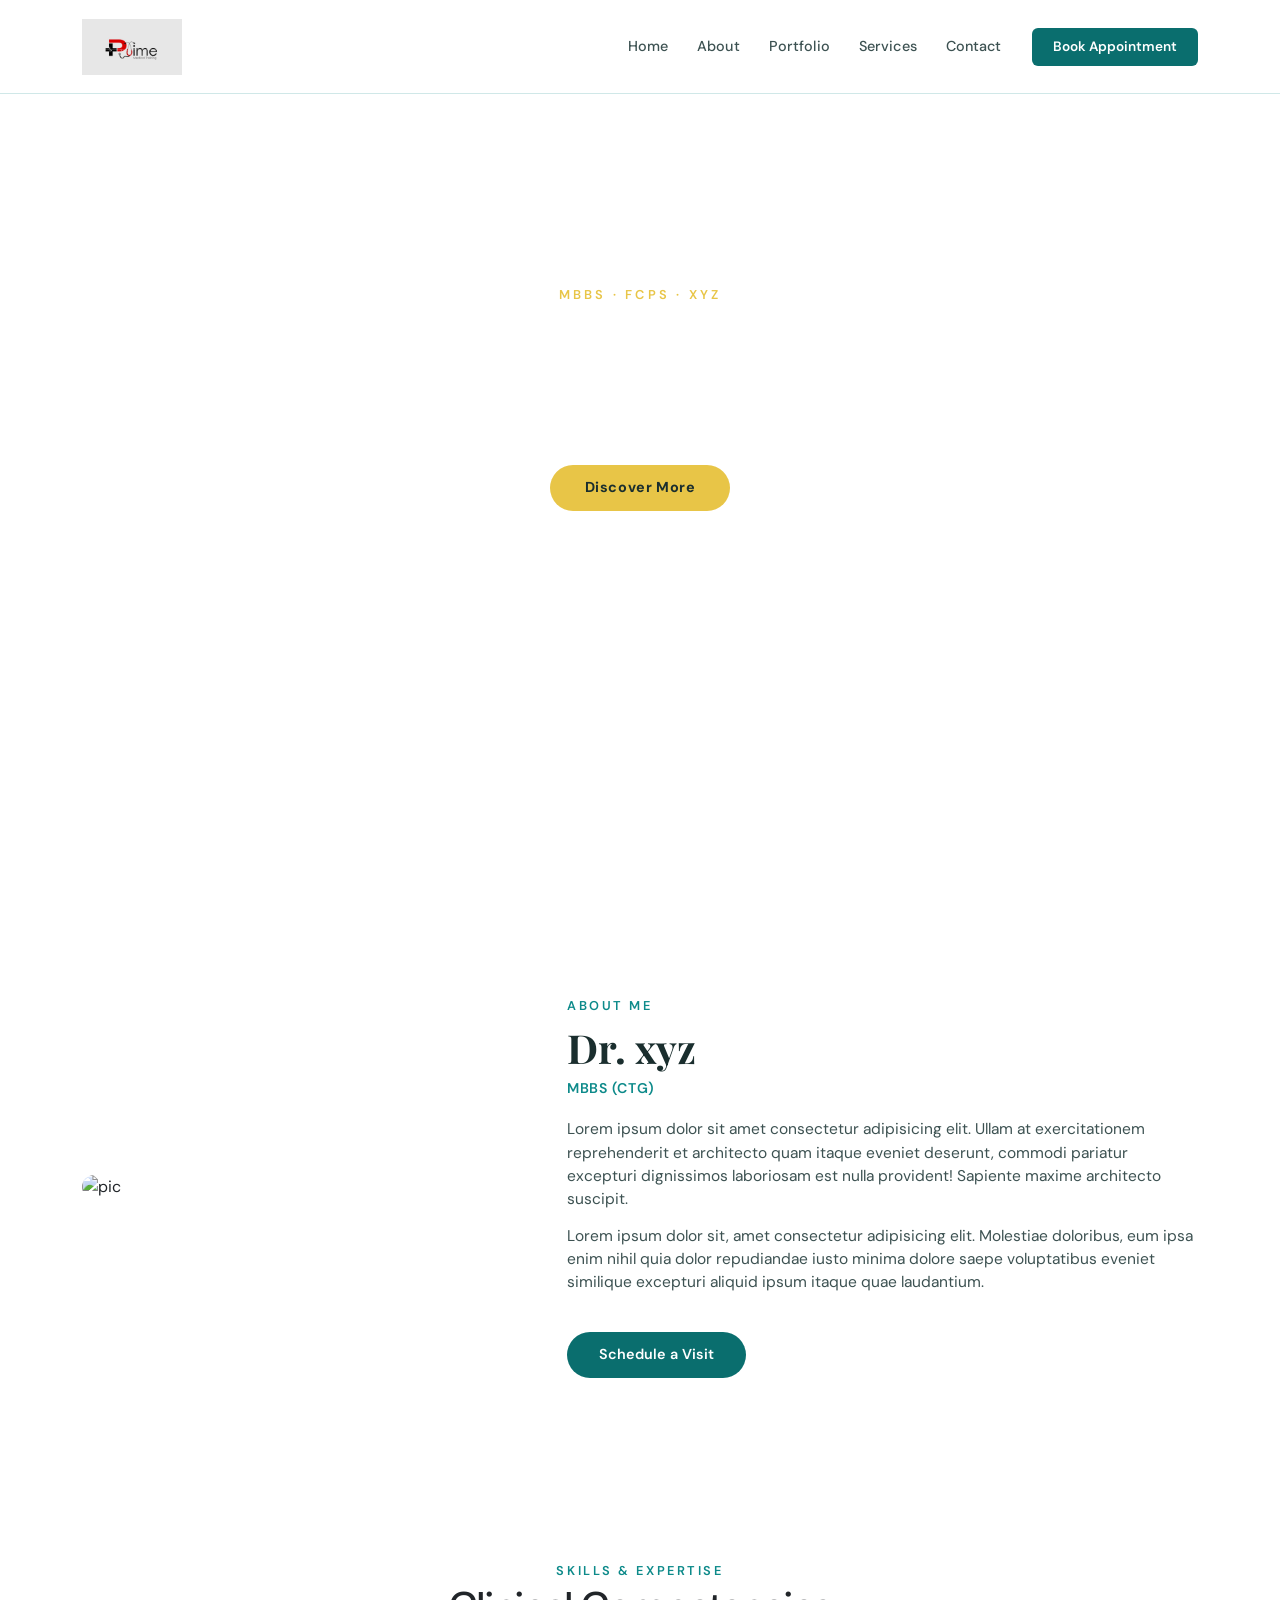
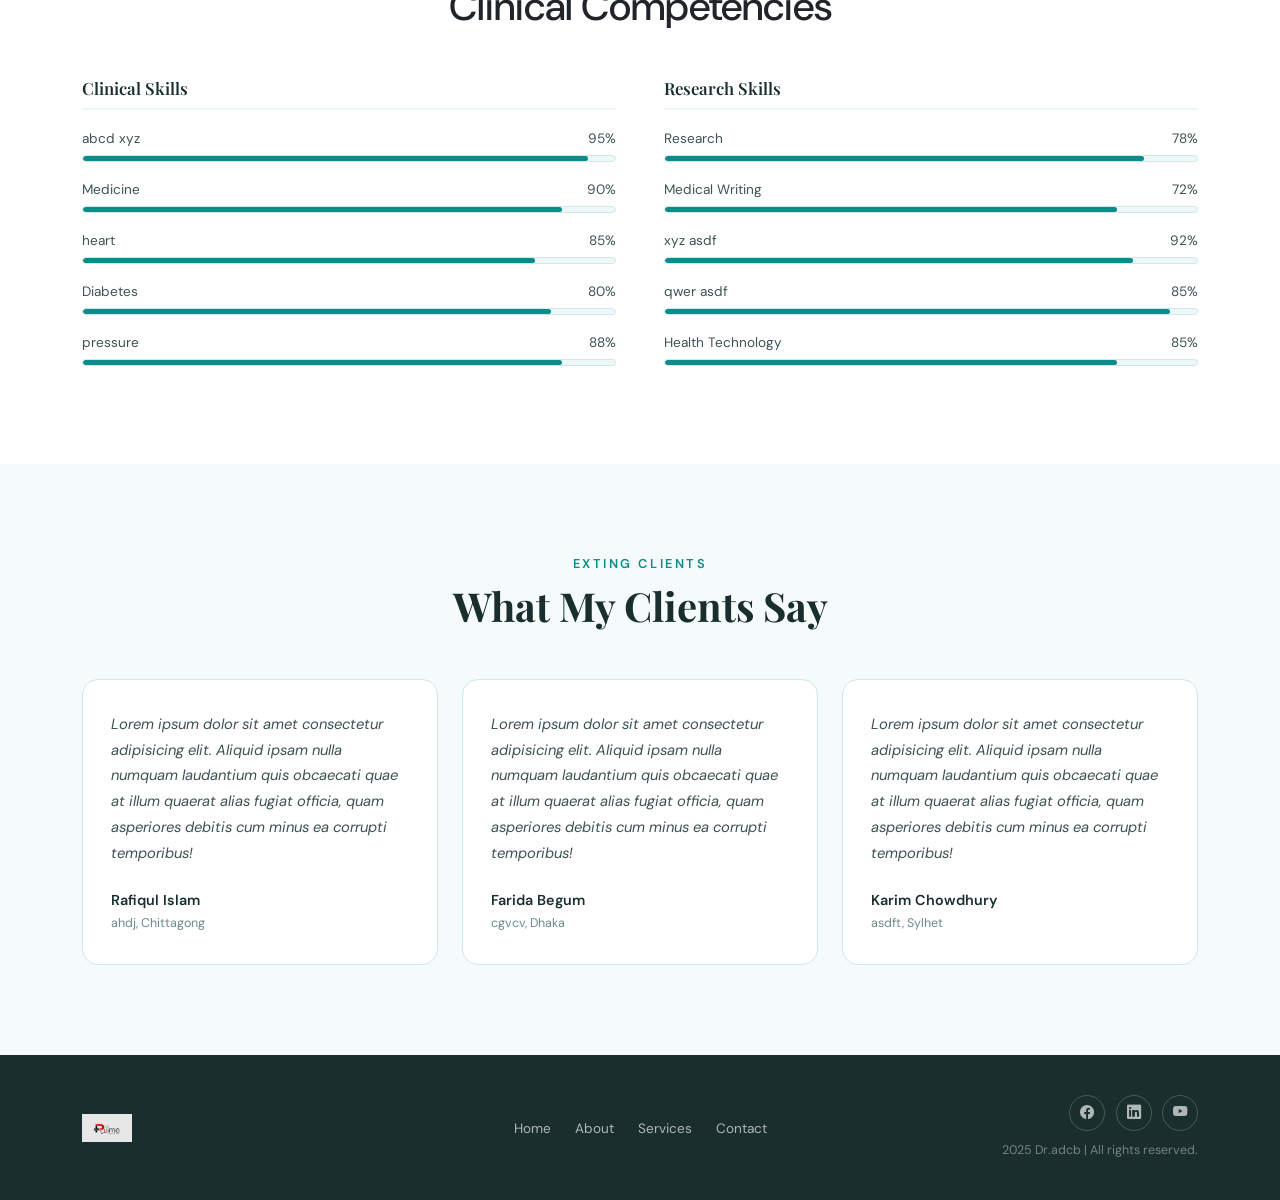
==== about.html @ c2614f1d "done" ====
<!DOCTYPE html>
<html lang="en">
<head>
  <meta charset="UTF-8" />
  <meta name="viewport" content="width=device-width, initial-scale=1.0" />
  <title>Dr. xyz </title>

 <!-- css link starts -->
  <link href="https://cdn.jsdelivr.net/npm/bootstrap@5.3.3/dist/css/bootstrap.min.css"rel="stylesheet"/>
  <link href="https://cdn.jsdelivr.net/npm/bootstrap-icons@1.11.3/font/bootstrap-icons.min.css" rel="stylesheet"/> 
  <link  href="https://fonts.googleapis.com/css2?family=Playfair+Display:wght@400;600;700&family=DM+Sans:wght@300;400;500;600&display=swap" rel="stylesheet"/>
  <link rel="stylesheet" href="./assets/css/style.css" />

  <!-- css link ends here -->
</head>
<body>

  <!-- header part starts -->
<header>
    <!-- nav starts -->
<nav id="main-navbar" class="navbar navbar-expand-lg fixed-top">
    <div class="container">
      <a class="navbar-brand" href="#home">
        <img src="./assets/image/doctor logo.jpg" alt="">
      </a>

      <button
        class="navbar-toggler"
        type="button"
        data-bs-toggle="collapse"
        data-bs-target="#navMenu"
        aria-controls="navMenu"
        aria-expanded="false"
        aria-label="Toggle navigation"
      >
        <span class="navbar-toggler-icon"></span>
      </button>

      <div class="collapse navbar-collapse" id="navMenu">
        <ul class="navbar-nav ms-auto">
          <li class="nav-item">
            <a class="nav-link active" href="index.html">Home</a>
          </li>
          <li class="nav-item">
            <a class="nav-link" href="about.html">About</a>
          </li>
          <li class="nav-item">
            <a class="nav-link" href="#portfolio">Portfolio</a>
          </li>
          <li class="nav-item">
            <a class="nav-link" href="#services">Services</a>
          </li>
          <li class="nav-item">
            <a class="nav-link" href="#contact">Contact</a>
          </li>
        </ul>
        <a href="#contact" id="nav-appointment-btn" class="btn ms-3">Book Appointment</a>
      </div>
    </div>
  </nav>
    <!-- nav ends -->
</header>

  <!-- header part ends  -->

  <!-- ========== HERO CAROUSEL ========== -->
  <section id="home">
    <div
      id="heroCarousel"
      class="carousel slide carousel-fade"
      data-bs-ride="carousel"
      data-bs-interval="4500"
    >
      <div class="carousel-indicators">
        <button type="button" data-bs-target="#heroCarousel" data-bs-slide-to="0" class="active"></button>
        <button type="button" data-bs-target="#heroCarousel" data-bs-slide-to="1"></button>
        <button type="button" data-bs-target="#heroCarousel" data-bs-slide-to="2"></button>
      </div>

      <div class="carousel-inner">

        <!-- Slide 1 -->
        <div class="carousel-item active" id="carousel-slide-1">
          <div id="carousel-overlay"></div>
          <div class="carousel-caption">
            <p id="slide-tagline-1" class="slide-tagline">MBBS · FCPS · xyz</p>
            <h1 class="slide-heading">Caring for Your Heart</h1>
            <p class="slide-sub">Lorem ipsum dolor, sit amet consectetur adipisicing elit.</p>
            <a href="#about" class="btn" id="slide-btn-primary">Discover More</a>
          </div>
        </div>

        <!-- Slide 2 -->
        <div class="carousel-item" id="carousel-slide-2">
          <div id="carousel-overlay-2" class="carousel-overlay-shared"></div>
          <div class="carousel-caption">
            <p id="slide-tagline-1" class="slide-tagline">MBBS · FCPS · xyz</p>
            <h1 class="slide-heading">Caring for Your Heart</h1>
            <p class="slide-sub">Lorem ipsum dolor, sit amet consectetur adipisicing elit.</p>
            <a href="#about" class="btn" id="slide-btn-primary">Discover More</a>
          </div>
        </div>

        <!-- Slide 3 -->
        <div class="carousel-item" id="carousel-slide-3">
          <div class="carousel-overlay-shared"></div>
          <div class="carousel-caption">
            <p class="slide-tagline">assgdfs</p>
            <h1 class="slide-heading">be careful for health</h1>
            <p class="slide-sub">Trusted by over 12,000 patients</p>
            <a href="#contact" class="btn" id="slide-btn-tertiary">Book Appointment</a>
          </div>
        </div>

      </div>

      <button class="carousel-control-prev" type="button" data-bs-target="#heroCarousel" data-bs-slide="prev">
        <span class="carousel-control-prev-icon"></span>
      </button>
      <button class="carousel-control-next" type="button" data-bs-target="#heroCarousel" data-bs-slide="next">
        <span class="carousel-control-next-icon"></span>
      </button>
    </div>
  </section>

  <!-- ════════════════════════════════
     1. PERSONAL BIOGRAPHY
════════════════════════════════ -->
<section id="about">
    <div class="container">
      <div class="row align-items-center g-5">

       <!-- Image side -->
        <div class="col-lg-5 col-md-6">
          <div id="about-img-wrapper">
            <img src="https://images.unsplash.com/photo-1612349317150-e413f6a5b16d?w=600&q=80" alt="pic" id="about-photo" class="img-fluid"/>
          </div>
        </div>

        <!-- Content side -->
        <div class="col-lg-7 col-md-6">
          <p id="about-section-label" class="section-label">About Me</p>
          <h2 id="about-heading" class="section-heading">Dr. xyz</h2>
          <p id="about-designation">MBBS (CTG)</p>
          <p id="about-desc">
            Lorem ipsum dolor sit amet consectetur adipisicing elit. Ullam at exercitationem reprehenderit et architecto quam itaque eveniet deserunt, commodi pariatur excepturi dignissimos laboriosam est nulla provident! Sapiente maxime architecto suscipit.
          </p>
          <p id="about-desc-2">
           Lorem ipsum dolor sit, amet consectetur adipisicing elit. Molestiae doloribus, eum ipsa enim nihil quia dolor repudiandae iusto minima dolore saepe voluptatibus eveniet similique excepturi aliquid ipsum itaque quae laudantium.
          </p>

          <a href="#contact" id="about-cta-btn" class="btn mt-4">Schedule a Visit</a>
        </div>

      </div>
    </div>
  </section>

 <!-- ════════════════════════════════
     3. SKILLS & EXPERTISE
════════════════════════════════ -->
<section id="skills">
  <div class="container">
    <div class="text-center mb-5">
      <span class="section-label">Skills & Expertise</span>
      <h2 class="section-title fs-1">Clinical Competencies</h2>
    </div>
 
    <div class="row g-5">

      <!-- Clinical Skills -->
      <div class="col-md-6">
        <h3 class="skill-group-title">Clinical Skills</h3>
 
        <div class="skill-bar-wrap">
          <div class="skill-bar-label"><span>abcd xyz</span><span>95%</span></div>
          <div class="skill-bar-track"><div class="skill-bar-fill width-95"></div></div>
        </div>
        
        <div class="skill-bar-wrap">
          <div class="skill-bar-label"><span> Medicine</span><span>90%</span></div>
          <div class="skill-bar-track"><div class="skill-bar-fill width-90"></div></div>
        </div>
        
        <div class="skill-bar-wrap">
          <div class="skill-bar-label"><span>heart</span><span>85%</span></div>
          <div class="skill-bar-track"><div class="skill-bar-fill width-85"></div></div>
        </div>
        
        <div class="skill-bar-wrap">
          <div class="skill-bar-label"><span>Diabetes </span><span>80%</span></div>
          <div class="skill-bar-track"><div class="skill-bar-fill width-88"></div></div>
        </div>
        
        <div class="skill-bar-wrap">
          <div class="skill-bar-label"><span>pressure</span><span>88%</span></div>
          <div class="skill-bar-track"><div class="skill-bar-fill width-90"></div></div>
        </div>
      </div>
 
      <!-- Research & Professional -->
      <div class="col-md-6">
        <h3 class="skill-group-title">Research Skills</h3>
 
        <div class="skill-bar-wrap">
          <div class="skill-bar-label"><span> Research</span><span>78%</span></div>
          <div class="skill-bar-track"><div class="skill-bar-fill width-90"></div></div>
        </div>
        
        <div class="skill-bar-wrap">
          <div class="skill-bar-label"><span>Medical Writing </span><span>72%</span></div>
          <div class="skill-bar-track"><div class="skill-bar-fill width-85"></div></div>
        </div>
        
        <div class="skill-bar-wrap">
          <div class="skill-bar-label"><span>xyz asdf</span><span>92%</span></div>
          <div class="skill-bar-track"><div class="skill-bar-fill width-88"></div></div>
        </div>
        
        <div class="skill-bar-wrap">
          <div class="skill-bar-label"><span>qwer asdf</span><span>85%</span></div>
          <div class="skill-bar-track"><div class="skill-bar-fill width-95"></div></div>
        </div>
        
        <div class="skill-bar-wrap">
          <div class="skill-bar-label"><span>Health Technology</span><span>85%</span></div>
          <div class="skill-bar-track"><div class="skill-bar-fill width-85"></div></div>
        </div>
      </div>
 
    </div>
  </div>
</section>
 
<!-- ========== CLIENT FEEDBACK ========== -->
  <section id="portfolio">
    <div class="container">
      <div class="text-center mb-5">
        <p class="section-label">Exting Clients</p>
        <h2 class="section-heading">What My Clients Say</h2>
      </div>

      <div class="row g-4">

        <div class="col-lg-4 col-md-6">
          <div class="feedback-card">
            <p class="feedback-text">
              Lorem ipsum dolor sit amet consectetur adipisicing elit. Aliquid ipsam nulla numquam laudantium quis obcaecati quae at illum quaerat alias fugiat officia, quam asperiores debitis cum minus ea corrupti temporibus!
            </p>
            <div class="feedback-author">
              <div>
                <p class="feedback-name">Rafiqul Islam</p>
                <p class="feedback-role">ahdj, Chittagong</p>
              </div>
            </div>
          </div>
        </div>

        <div class="col-lg-4 col-md-6">
          <div class="feedback-card ">
            <p class="feedback-text">
             Lorem ipsum dolor sit amet consectetur adipisicing elit. Aliquid ipsam nulla numquam laudantium quis obcaecati quae at illum quaerat alias fugiat officia, quam asperiores debitis cum minus ea corrupti temporibus!
            </p>
            <div class="feedback-author">
              <div>
                <p class="feedback-name">Farida Begum</p>
                <p class="feedback-role">cgvcv, Dhaka</p>
              </div>
            </div>
          </div>
        </div>

        <div class="col-lg-4 col-md-6">
          <div class="feedback-card">
            <p class="feedback-text">
              Lorem ipsum dolor sit amet consectetur adipisicing elit. Aliquid ipsam nulla numquam laudantium quis obcaecati quae at illum quaerat alias fugiat officia, quam asperiores debitis cum minus ea corrupti temporibus!
            </p>
            <div class="feedback-author">
              <div>
                <p class="feedback-name">Karim Chowdhury</p>
                <p class="feedback-role">asdft, Sylhet</p>
              </div>
            </div>
          </div>
        </div>

      </div>
    </div>
  </section>
 
 
   <!-- ========== FOOTER ========== -->
  <footer id="main-footer">
    <div class="container">
      <div class="row g-4 align-items-center">
        <div class="col-md-4 footer-img">
         <img src="./assets/image/doctor logo.jpg" alt="">
        </div>
        <div class="col-md-4 text-center">
          <ul id="footer-links">
            <li><a href="#home">Home</a></li>
            <li><a href="#about">About</a></li>
            <li><a href="#services">Services</a></li>
            <li><a href="#contact">Contact</a></li>
          </ul>
        </div>
        <div class="col-md-4 text-md-end">
          <div id="footer-socials">
            <a href="#" class="footer-social-link"><i class="bi bi-facebook"></i></a>
            <a href="#" class="footer-social-link"><i class="bi bi-linkedin"></i></a>
            <a href="#" class="footer-social-link"><i class="bi bi-youtube"></i></a>
          </div>
          <p id="footer-copy"> 2025 Dr.adcb | All rights reserved.</p>
        </div>
      </div>
    </div>
  </footer>

  <!-- JS Link here -->
  <script src="https://cdn.jsdelivr.net/npm/bootstrap@5.3.3/dist/js/bootstrap.bundle.min.js"></script>
  <script src="./assets/js/app.js"></script>
  <!-- JS Link ends -->
</body>
</html>
---- assets/css/style.css ----
/* ==========================================
   CSS VARIABLES & RESET
   ========================================== */
:root {
  --color-primary: #0a6e6e;
  --color-primary-dark: #064e4e;
  --color-primary-light: #0d8a8a;
  --color-accent: #e8c547;
  --color-white: #ffffff;
  --color-bg-light: #f5fafa;
  --color-bg-soft: #edf7f7;
  --color-text-dark: #1a2e2e;
  --color-text-body: #3d5252;
  --color-text-muted: #6b8a8a;
  --color-border: #d0e8e8;
  --font-heading: 'Playfair Display', Georgia, serif;
  --font-body: 'DM Sans', sans-serif;
  --shadow-sm: 0 2px 12px rgba(10, 110, 110, 0.08);
  --shadow-md: 0 8px 32px rgba(10, 110, 110, 0.14);
  --shadow-lg: 0 16px 48px rgba(10, 110, 110, 0.18);
  --radius-sm: 8px;
  --radius-md: 16px;
  --radius-lg: 24px;
  --transition: 0.3s ease;
}
*{
    margin: 0;
    padding: 0;
    box-sizing: border-box;
}
a{
    text-decoration: none;
}
ul,ol{
    list-style: none;
}

body {
  font-family: var(--font-body);
   scroll-behavior: smooth;
}

/* ==========================================
   SHARED UTILITY CLASSES
   ========================================== */

.section-label {
  font-size: 0.8rem;
  font-weight: 600;
  letter-spacing: 0.2em;
  text-transform: uppercase;
  color: var(--color-primary-light);
  margin-bottom: 0.5rem;
}

.section-heading {
  font-family: var(--font-heading);
  font-size: clamp(1.8rem, 3.5vw, 2.5rem);
  font-weight: 700;
  color: var(--color-text-dark);
  line-height: 1.25;
  margin-bottom: 1rem;
}

/* ==========================================
   NAVBAR
   ========================================== */
#main-navbar {
  background-color: rgba(255, 255, 255, 0.97);
  backdrop-filter: blur(12px);
  -webkit-backdrop-filter: blur(12px);
  border-bottom: 1px solid var(--color-border);
  padding: 0.85rem 0;
  transition: box-shadow var(--transition);
  z-index: 1050;
}

#main-navbar.scrolled {
  box-shadow: var(--shadow-md);
}

#main-navbar .navbar-brand {
  font-family: var(--font-heading);
  font-size: 1.3rem;
  font-weight: 700;
  color: var(--color-primary-dark);
  text-decoration: none;
  display: flex;
  align-items: center;
  gap: 0.45rem;
}


#main-navbar .navbar-brand img{
    width: 100px;
}

#main-navbar .nav-link {
  font-size: 0.9rem;
  font-weight: 500;
  color: var(--color-text-body);
  padding: 0.4rem 0.9rem;
  position: relative;
  transition: color var(--transition);
  letter-spacing: 0.01em;
}

#main-navbar .nav-link.active {
  color: var(--color-primary);
}


#nav-appointment-btn {
  background-color: var(--color-primary);
  color: var(--color-white);
  font-size: 0.85rem;
  font-weight: 600;
  padding: 0.5rem 1.25rem;
  
}


#main-navbar .navbar-toggler {
  border: 1px solid var(--color-border);
  border-radius: var(--radius-sm);
}

#main-navbar .navbar-toggler:focus {
  box-shadow: none;
}

/* ==========================================
   HERO CAROUSEL
   ========================================== */
#home {
  padding-top: 0;
}

#heroCarousel {
  margin-top: 68px;
}

#heroCarousel .carousel-item {
  height: 92vh;
  min-height: 560px;
  background-size: cover;
  background-position: center;
  position: relative;
}


#carousel-overlay,
.carousel-overlay-shared {
  position: absolute;
  inset: 0;
  background: linear-gradient(135deg, rgba(6, 78, 78, 0.82) );
}

#heroCarousel .carousel-caption {
  position: absolute;
  top: 50%;
  left: 50%;
  transform: translate(-50%, -50%);
  text-align: center;
  width: 100%;
  max-width: 780px;
  padding: 0 1.5rem;
}

.slide-tagline {
  font-size: 0.8rem;
  font-weight: 600;
  letter-spacing: 0.25em;
  text-transform: uppercase;
  color: var(--color-accent);
  margin-bottom: 1rem;
}

.slide-heading {
  font-family: var(--font-heading);
  font-size: clamp(2.2rem, 5vw, 3.8rem);
  font-weight: 700;
  color: var(--color-white);
  line-height: 1.2;
  margin-bottom: 1rem;
}

.slide-sub {
  font-size: 1rem;
  color: rgba(255, 255, 255, 0.85);
  margin-bottom: 2rem;
  font-weight: 300;
}

#slide-btn-primary,
#slide-btn-secondary,
#slide-btn-tertiary {
  background-color: var(--color-accent);
  color: var(--color-text-dark);
  font-weight: 700;
  font-size: 0.9rem;
  padding: 0.75rem 2.2rem;
  border-radius: 50px;
  border: none;
  text-decoration: none;
  letter-spacing: 0.04em;

}


/* ==========================================
   ABOUT ME
   ========================================== */
#about {
  padding: 100px 0;
  background-color: var(--color-white);
}

#about-img-wrapper {
  position: relative;
  display: inline-block;
  width: 100%;
}

#about-photo {
  position: relative;
  z-index: 1;
  border-radius: var(--radius-md);
  width: 100%;
  max-height: 500px;
  object-fit: cover;
  object-position: top center;
}


#about-heading {
  margin-bottom: 0.3rem;
}

#about-designation {
  font-size: 0.88rem;
  font-weight: 600;
  color: var(--color-primary-light);
  letter-spacing: 0.05em;
  text-transform: uppercase;
  margin-bottom: 1.2rem;
}

#about-desc,
#about-desc-2 {
  font-size: 0.97rem;
  color: var(--color-text-body);
  margin-bottom: 0.85rem;
}


#about-cta-btn {
  background-color: var(--color-primary);
  color: var(--color-white);
  font-weight: 600;
  font-size: 0.9rem;
  padding: 0.75rem 2rem;
  border-radius: 50px;
  border: none;
  text-decoration: none;
  transition: background-color var(--transition), transform var(--transition), box-shadow var(--transition);
  display: inline-block;
}

/* ==========================================
   MISSION & VISION
   ========================================== */
#mission-vision {
  padding: 90px 0;
  background-color: var(--color-bg-light);
}

.mv-card {
  background-color: var(--color-white);
  border: 1px solid var(--color-border);
  border-radius: var(--radius-md);
  padding: 2.2rem 1.8rem;
  height: 100%;
  transition: transform var(--transition), box-shadow var(--transition);
}



.mv-icon {

  display: flex;
  align-items: center;
  justify-content: center;
  font-size: 1.4rem;
  color: var(--color-primary);
  margin-bottom: 1.2rem;
}

.mv-title {
  font-family: var(--font-heading);
  font-size: 1.25rem;
  font-weight: 700;
  color: var(--color-text-dark);
  margin-bottom: 0.75rem;
}

.mv-text {
  font-size: 0.92rem;
  color: var(--color-text-body);
  line-height: 1.75;
}

/* ==========================================
   SERVICES
   ========================================== */
#services {
  padding: 90px 0;
  background-color: var(--color-white);
}

.service-card {
  background-color: var(--color-bg-light);
  border: 1px solid var(--color-border);
  border-radius: var(--radius-md);
  padding: 2rem 1.75rem;
  height: 100%;
  transition: transform var(--transition), box-shadow var(--transition), border-color var(--transition);
}



.service-card-featured .service-title {
  color: var(--color-white);
}

.service-card-featured .service-text {
  color: rgba(255, 255, 255, 0.85);
}

.service-icon {
  display: flex;
  align-items: center;
  justify-content: center;
  font-size: 1.5rem;
  color: var(--color-primary);
  margin-bottom: 10px;
  transition: background-color var(--transition);
}


.service-title {
  font-family: var(--font-heading);
  font-size: 1.1rem;
  font-weight: 700;
  color: var(--color-text-dark);
  margin-bottom: 0.6rem;
}

.service-text {
  font-size: 0.88rem;
  color: var(--color-text-muted);
  line-height: 1.7;
  margin-bottom: 0;
}

/* ==========================================
   PATIENT FEEDBACK
   ========================================== */
#portfolio {
  padding: 90px 0;
  background-color: var(--color-bg-light);
}

.feedback-card {
  background-color: var(--color-white);
  border: 1px solid var(--color-border);
  border-radius: var(--radius-md);
  padding: 2rem 1.75rem;
  height: 100%;
  transition: transform var(--transition), box-shadow var(--transition);
}


.feedback-card-accent .feedback-text {
  color: rgba(255, 255, 255, 0.9);
}

.feedback-card-accent .feedback-name {
  color: var(--color-white);
}

.feedback-card-accent .feedback-role {
  color: rgba(255, 255, 255, 0.65);
}

.feedback-stars {
  color: var(--color-accent);
  font-size: 0.9rem;
  margin-bottom: 1rem;
  letter-spacing: 0.1em;
}

.feedback-text {
  font-size: 0.92rem;
  color: var(--color-text-body);
  line-height: 1.75;
  margin-bottom: 1.5rem;
  font-style: italic;
}

.feedback-author {
  display: flex;
  align-items: center;
  gap: 0.85rem;
}

.feedback-avatar {
  width: 42px;
  height: 42px;
  border-radius: 50%;
  background-color: var(--color-bg-soft);
  border: 2px solid var(--color-border);
  display: flex;
  align-items: center;
  justify-content: center;
  font-family: var(--font-heading);
  font-size: 1rem;
  font-weight: 700;
  color: var(--color-primary);
  flex-shrink: 0;
}

.feedback-name {
  font-weight: 600;
  font-size: 0.9rem;
  color: var(--color-text-dark);
  margin-bottom: 0.1rem;
}

.feedback-role {
  font-size: 0.78rem;
  color: var(--color-text-muted);
  margin-bottom: 0;
}

/* ==========================================
   CONTACT
   ========================================== */
#contact {
  padding: 90px 0;
  background-color: var(--color-white);
}

#contact-inner {
  background-color: var(--color-bg-soft);
  border: 1px solid var(--color-border);
  border-radius: var(--radius-lg);
  padding: 3.5rem 3rem;
}

#contact-label {
  margin-bottom: 0.4rem;
}

#contact-heading {
  font-size: clamp(1.6rem, 3vw, 2.2rem);
  margin-bottom: 0.75rem;
}

#contact-sub {
  font-size: 0.95rem;
  color: var(--color-text-muted);
  margin-bottom: 1.8rem;
}

#contact-details {
  display: flex;
  flex-direction: column;
  gap: 0.75rem;
}

.contact-detail-item {
  display: flex;
  align-items: center;
  gap: 0.75rem;
  font-size: 0.92rem;
  color: var(--color-text-body);
}

.contact-detail-item i {
  width: 36px;
  height: 36px;
  background-color: var(--color-primary);
  color: var(--color-white);
  border-radius: var(--radius-sm);
  display: flex;
  align-items: center;
  justify-content: center;
  font-size: 0.9rem;
  flex-shrink: 0;
}

#contact-card {
  background-color: var(--color-white);
  border-radius: var(--radius-md);
  padding: 2rem 1.75rem;
  box-shadow: var(--shadow-md);
}

#contact-card-title {
  font-family: var(--font-heading);
  font-size: 1.2rem;
  font-weight: 700;
  color: var(--color-text-dark);
  margin-bottom: 1.4rem;
}

#contact-card .form-control,
#contact-card .form-select {
  border: 1px solid var(--color-border);
  border-radius: var(--radius-sm);
  padding: 0.65rem 1rem;
  font-size: 0.88rem;
  font-family: var(--font-body);
  color: var(--color-text-body);
  background-color: var(--color-bg-light);
  transition: border-color var(--transition), box-shadow var(--transition);
}

#contact-card .form-control:focus,
#contact-card .form-select:focus {
  border-color: var(--color-primary-light);
  box-shadow: 0 0 0 3px rgba(10, 110, 110, 0.12);
  outline: none;
  background-color: var(--color-white);
}

#contact-submit-btn {
  background-color: var(--color-primary);
  color: var(--color-white);
  font-weight: 600;
  font-size: 0.92rem;
  padding: 0.75rem 1.5rem;
  border-radius: 50px;
  border: none;
  transition: background-color var(--transition), transform var(--transition), box-shadow var(--transition);
}

#contact-submit-btn:hover {
  background-color: var(--color-primary-dark);
  transform: translateY(-2px);
  box-shadow: 0 6px 20px rgba(10, 110, 110, 0.3);
  color: var(--color-white);
}

/* ==========================================
   FOOTER
   ========================================== */
#main-footer {
  background-color: var(--color-text-dark);
  padding: 2.5rem 0;
}



#footer-links {
  list-style: none;
  padding: 0;
  margin: 0;
  display: flex;
  flex-wrap: wrap;
  justify-content: center;
  gap: 0.5rem 1.5rem;
}
#main-footer .footer-img img{
  width: 50px;
}

#footer-links li a {
  font-size: 0.85rem;
  color: rgba(255, 255, 255, 0.65);
  text-decoration: none;
  transition: color var(--transition);
}

#footer-links li a:hover {
  color: var(--color-accent);
}

#footer-socials {
  display: flex;
  justify-content: flex-end;
  gap: 0.65rem;
  margin-bottom: 0.6rem;
}

.footer-social-link {
  width: 36px;
  height: 36px;
  border-radius: 50%;
  border: 1px solid rgba(255, 255, 255, 0.2);
  display: flex;
  align-items: center;
  justify-content: center;
  color: rgba(255, 255, 255, 0.65);
  text-decoration: none;
  font-size: 0.9rem;
  transition: background-color var(--transition), color var(--transition), border-color var(--transition);
}


#footer-copy {
  font-size: 0.78rem;
  color: rgba(255, 255, 255, 0.4);
  margin-bottom: 0;
  text-align: right;
}

/* ==========================================
   RESPONSIVE ADJUSTMENTS
   ========================================== */
@media (max-width: 991.98px) {
  #main-navbar .navbar-nav {
    padding: 1rem 0 0.5rem;
    gap: 0.2rem;
  }

  #nav-appointment-btn {
    margin-top: 0.75rem;
    display: inline-block;
    text-align: center;
  }

  #about-img-bg-shape {
    display: none;
  }

  #about-badge {
    right: 8px;
    bottom: 8px;
  }

  #contact-inner {
    padding: 2.5rem 1.75rem;
  }

  #footer-socials,
  #footer-copy {
    justify-content: center;
    text-align: center;
  }
}

@media (max-width: 767.98px) {
  #heroCarousel .carousel-item {
    height: 80vh;
  }

  .slide-heading {
    font-size: 1.9rem;
  }

  .slide-sub {
    display: none;
  }

  #about {
    padding: 70px 0;
  }

  #about-img-wrapper {
    margin-bottom: 2.5rem;
  }

  #mission-vision,
  #services,
  #portfolio,
  #contact {
    padding: 70px 0;
  }

  #footer-links {
    justify-content: center;
    margin-bottom: 0.75rem;
  }

  #footer-socials {
    justify-content: center;
  }

  #footer-copy {
    text-align: center;
  }
}

@media (max-width: 575.98px) {
  #contact-inner {
    padding: 2rem 1.25rem;
  }

  .mv-card,
  .service-card,
  .feedback-card {
    padding: 1.5rem 1.25rem;
  }
}

/* about css */


 
    /* 3. SKILLS SECTION */
    #skills {
      padding: 80px 0;
      background: var(--color-white);
    }
 
    .skill-group-title {
      font-family: var(--font-heading);
      font-size: 1.05rem;
      font-weight: 600;
      color: var(--color-text-dark);
      margin-bottom: 1.2rem;
      padding-bottom: 0.6rem;
      border-bottom: 2px solid var(--color-bg-soft);
    }
 
    .skill-bar-wrap {
      margin-bottom: 1.1rem;
    }
 
    .skill-bar-label {
      display: flex;
      justify-content: space-between;
      font-size: 0.85rem;
      color: var(--color-text-body);
      margin-bottom: 6px;
    }

 
    .skill-bar-track {
      height: 7px;
      background: var(--color-bg-soft);
      border-radius: 99px;
      overflow: hidden;
      border: 1px solid var(--color-border);
    }
 
    .skill-bar-fill {
      height: 100%;
      border-radius: 99px;
      background: var(--color-primary-light);
    }
    /* Width Classes */
#skills .width-95 {
   width: 95%; 
  }
#skills .width-90 { 
  width: 90%; 
}
#skills .width-88 { 
  width: 88%; 
}
#skills .width-85 { 
  width: 85%;
 }


/* Optional hover effect */
.skill-bar-wrap:hover .skill-bar-fill {
  filter: brightness(1.1);
}
 
 
    @media (max-width: 767px) {
      .bio-badge { left: 12px; bottom: 12px; }
      .bio-photo-placeholder { max-width: 100%; }
      .stat-number { font-size: 1.7rem; }
    }
/* about css ends */
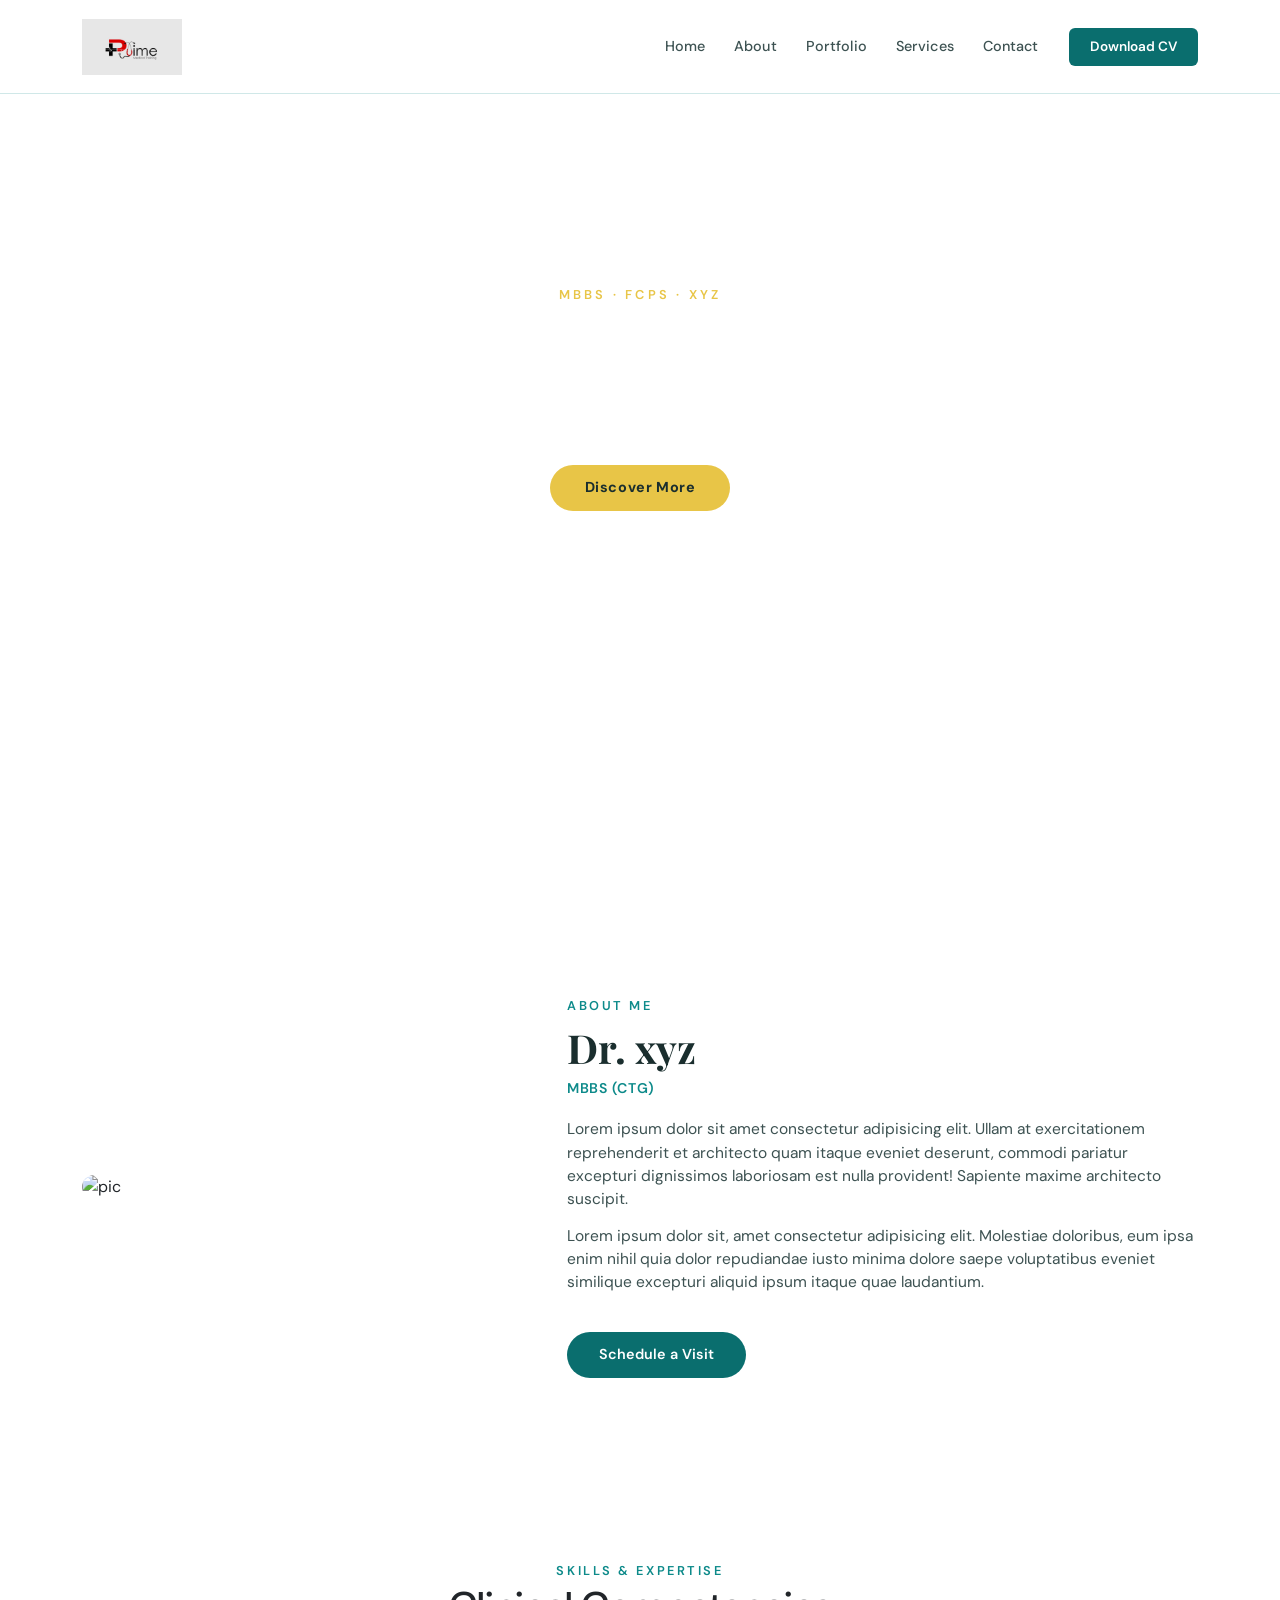
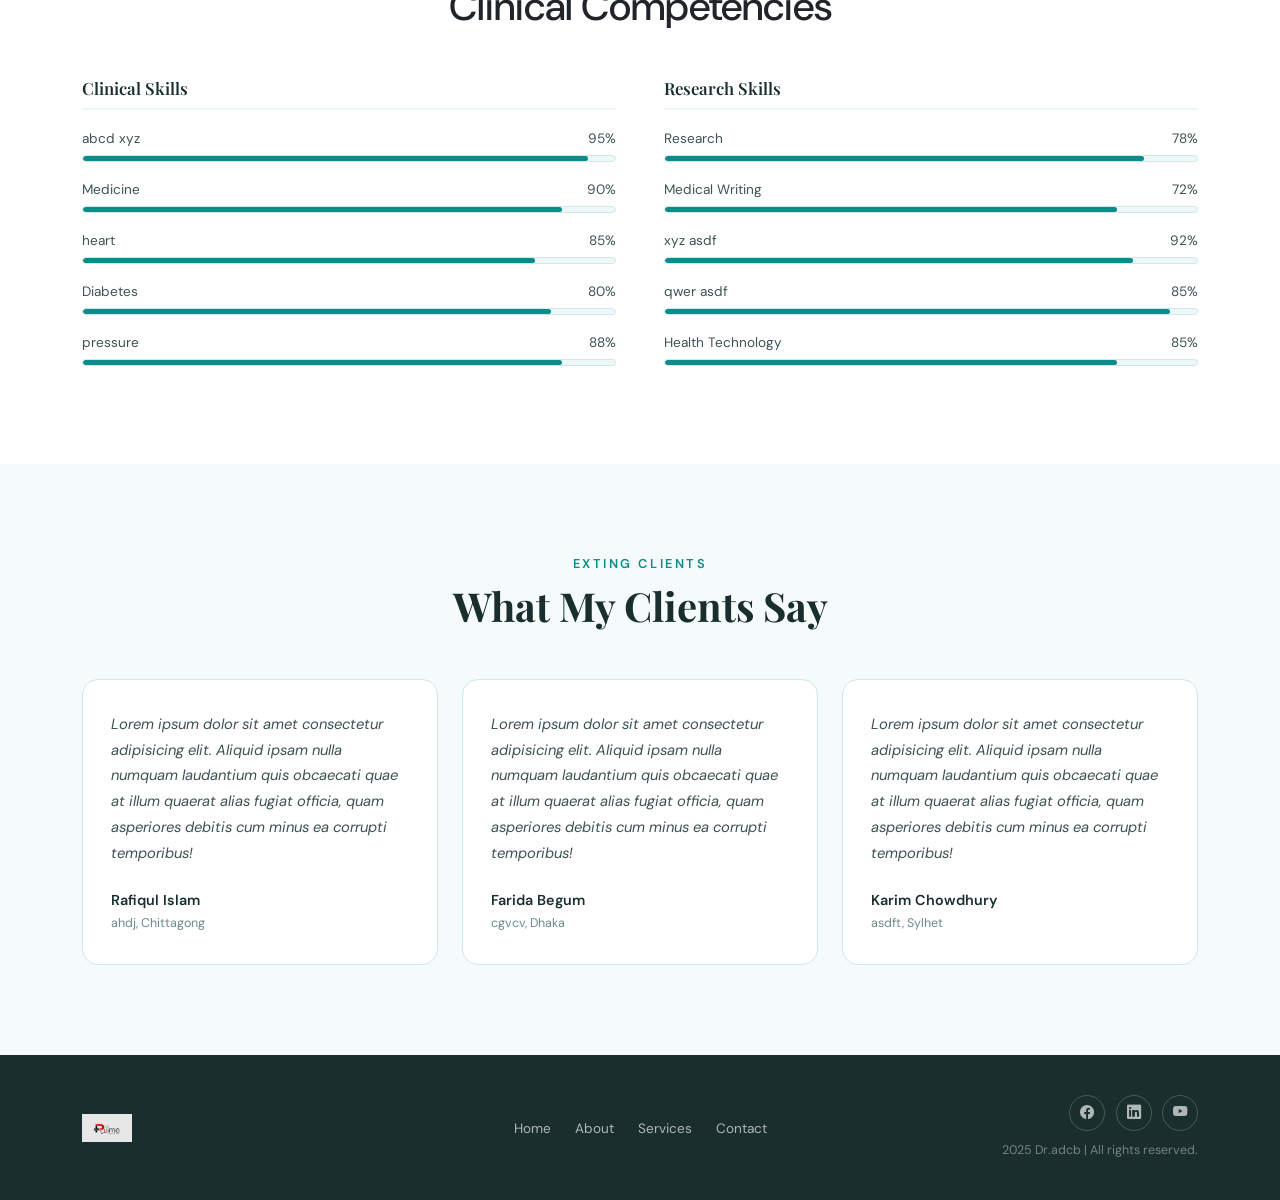
==== commit 60ec8d2d: "done" ====
--- a/about.html
+++ b/about.html
@@ -45,16 +45,16 @@
             <a class="nav-link" href="about.html">About</a>
           </li>
           <li class="nav-item">
-            <a class="nav-link" href="#portfolio">Portfolio</a>
-          </li>
-          <li class="nav-item">
-            <a class="nav-link" href="#services">Services</a>
-          </li>
-          <li class="nav-item">
-            <a class="nav-link" href="#contact">Contact</a>
+            <a class="nav-link" href="portfolio.html">Portfolio</a>
+          </li>
+          <li class="nav-item">
+            <a class="nav-link" href="service.html">Services</a>
+          </li>
+          <li class="nav-item">
+            <a class="nav-link" href="contact.html">Contact</a>
           </li>
         </ul>
-        <a href="#contact" id="nav-appointment-btn" class="btn ms-3">Book Appointment</a>
+        <a href="contact.html" id="nav-appointment-btn" class="btn ms-3">Download CV</a>
       </div>
     </div>
   </nav>
--- a/assets/css/style.css
+++ b/assets/css/style.css
@@ -15,13 +15,9 @@
   --color-border: #d0e8e8;
   --font-heading: 'Playfair Display', Georgia, serif;
   --font-body: 'DM Sans', sans-serif;
-  --shadow-sm: 0 2px 12px rgba(10, 110, 110, 0.08);
-  --shadow-md: 0 8px 32px rgba(10, 110, 110, 0.14);
-  --shadow-lg: 0 16px 48px rgba(10, 110, 110, 0.18);
   --radius-sm: 8px;
   --radius-md: 16px;
   --radius-lg: 24px;
-  --transition: 0.3s ease;
 }
 *{
     margin: 0;
@@ -75,9 +71,6 @@
   z-index: 1050;
 }
 
-#main-navbar.scrolled {
-  box-shadow: var(--shadow-md);
-}
 
 #main-navbar .navbar-brand {
   font-family: var(--font-heading);
@@ -443,115 +436,6 @@
   margin-bottom: 0;
 }
 
-/* ==========================================
-   CONTACT
-   ========================================== */
-#contact {
-  padding: 90px 0;
-  background-color: var(--color-white);
-}
-
-#contact-inner {
-  background-color: var(--color-bg-soft);
-  border: 1px solid var(--color-border);
-  border-radius: var(--radius-lg);
-  padding: 3.5rem 3rem;
-}
-
-#contact-label {
-  margin-bottom: 0.4rem;
-}
-
-#contact-heading {
-  font-size: clamp(1.6rem, 3vw, 2.2rem);
-  margin-bottom: 0.75rem;
-}
-
-#contact-sub {
-  font-size: 0.95rem;
-  color: var(--color-text-muted);
-  margin-bottom: 1.8rem;
-}
-
-#contact-details {
-  display: flex;
-  flex-direction: column;
-  gap: 0.75rem;
-}
-
-.contact-detail-item {
-  display: flex;
-  align-items: center;
-  gap: 0.75rem;
-  font-size: 0.92rem;
-  color: var(--color-text-body);
-}
-
-.contact-detail-item i {
-  width: 36px;
-  height: 36px;
-  background-color: var(--color-primary);
-  color: var(--color-white);
-  border-radius: var(--radius-sm);
-  display: flex;
-  align-items: center;
-  justify-content: center;
-  font-size: 0.9rem;
-  flex-shrink: 0;
-}
-
-#contact-card {
-  background-color: var(--color-white);
-  border-radius: var(--radius-md);
-  padding: 2rem 1.75rem;
-  box-shadow: var(--shadow-md);
-}
-
-#contact-card-title {
-  font-family: var(--font-heading);
-  font-size: 1.2rem;
-  font-weight: 700;
-  color: var(--color-text-dark);
-  margin-bottom: 1.4rem;
-}
-
-#contact-card .form-control,
-#contact-card .form-select {
-  border: 1px solid var(--color-border);
-  border-radius: var(--radius-sm);
-  padding: 0.65rem 1rem;
-  font-size: 0.88rem;
-  font-family: var(--font-body);
-  color: var(--color-text-body);
-  background-color: var(--color-bg-light);
-  transition: border-color var(--transition), box-shadow var(--transition);
-}
-
-#contact-card .form-control:focus,
-#contact-card .form-select:focus {
-  border-color: var(--color-primary-light);
-  box-shadow: 0 0 0 3px rgba(10, 110, 110, 0.12);
-  outline: none;
-  background-color: var(--color-white);
-}
-
-#contact-submit-btn {
-  background-color: var(--color-primary);
-  color: var(--color-white);
-  font-weight: 600;
-  font-size: 0.92rem;
-  padding: 0.75rem 1.5rem;
-  border-radius: 50px;
-  border: none;
-  transition: background-color var(--transition), transform var(--transition), box-shadow var(--transition);
-}
-
-#contact-submit-btn:hover {
-  background-color: var(--color-primary-dark);
-  transform: translateY(-2px);
-  box-shadow: 0 6px 20px rgba(10, 110, 110, 0.3);
-  color: var(--color-white);
-}
 
 /* ==========================================
    FOOTER
@@ -777,4 +661,146 @@
       .bio-photo-placeholder { max-width: 100%; }
       .stat-number { font-size: 1.7rem; }
     }
-/* about css ends */+/* about css ends */
+
+/* Custom CSS using IDs */
+
+#personal-info-section {
+    background-color: var(--color-bg-light);
+    font-family: var(--font-body);
+    color: var(--color-text-body);
+}
+
+#info-title {
+    font-family: var(--font-heading);
+    color: var(--color-primary-dark);
+    margin-bottom: 20px;
+    font-weight: bold;
+}
+
+#info-image-wrapper img {
+    border-radius: var(--radius-md);
+    border: 5px solid var(--color-white);
+    box-shadow: 0 10px 30px rgba(0,0,0,0.05);
+}
+
+#education-section {
+    background-color: var(--color-white);
+}
+
+#education-title, #experience-title {
+    font-family: var(--font-heading);
+    color: var(--color-primary-dark);
+}
+
+#edu-card-1, #edu-card-2, #edu-card-3 {
+    background-color: var(--color-bg-soft);
+    padding: 30px;
+    border-radius: var(--radius-sm);
+    transition: transform 0.3s ease;
+}
+
+
+#experience-section {
+    background-color: var(--color-bg-soft);
+}
+
+#exp-item-1, #exp-item-2 {
+    background-color: var(--color-white);
+    border-radius: var(--radius-md);
+}
+
+#section-divider {
+    opacity: 0.1;
+    color: var(--color-primary);
+}
+
+/* Freshers look: Simple clean text colors */
+h4 {
+    color: var(--color-primary);
+    font-family: var(--font-heading);
+}
+
+/* Service Section Styling */
+#services-section {
+    background-color: var(--color-white);
+    font-family: var(--font-body);
+}
+
+#services-title {
+    font-family: var(--font-heading);
+    color: var(--color-primary-dark);
+}
+
+/* Specific IDs for Service Boxes */
+#service-card-1, #service-card-2, #service-card-3, 
+#service-card-4, #service-card-5, #service-card-6 {
+    background-color: var(--color-bg-light);
+    border-color: var(--color-border) !important;
+    border-radius: var(--radius-sm);
+}
+
+/* FAQ Section Styling */
+#faq-section {
+    background-color: var(--color-bg-soft);
+}
+
+#faq-title {
+    font-family: var(--font-heading);
+    color: var(--color-primary-dark);
+}
+
+#faq-item-1, #faq-item-2, #faq-item-3, #faq-item-4, #faq-item-5 {
+    border: 1px solid var(--color-border);
+    margin-bottom: 10px;
+    border-radius: var(--radius-sm) !important;
+    overflow: hidden;
+}
+
+/* Accordion Button Customization */
+.accordion-button {
+    background-color: var(--color-white);
+    color: var(--color-text-dark);
+    font-weight: bold;
+}
+
+/* contact part */
+/* Contact Section Styling */
+#contact-section {
+    background-color: var(--color-bg-light);
+    font-family: var(--font-body);
+}
+
+#contact-title {
+    font-family: var(--font-heading);
+    color: var(--color-primary-dark);
+}
+
+#info-heading, #form-heading {
+    font-family: var(--font-heading);
+    color: var(--color-primary);
+}
+
+#contact-form-wrapper {
+    background-color: var(--color-white);
+    border-color: var(--color-border) !important;
+}
+
+#submit-btn {
+    background-color: var(--color-primary);
+    border: none;
+    border-radius: var(--radius-sm);
+}
+
+#submit-btn:hover {
+    background-color: var(--color-primary-dark);
+}
+
+#map-wrapper {
+    border: 2px solid var(--color-border);
+}
+
+/* Form Input Focus */
+.form-control:focus {
+    border-color: var(--color-primary-light);
+}
